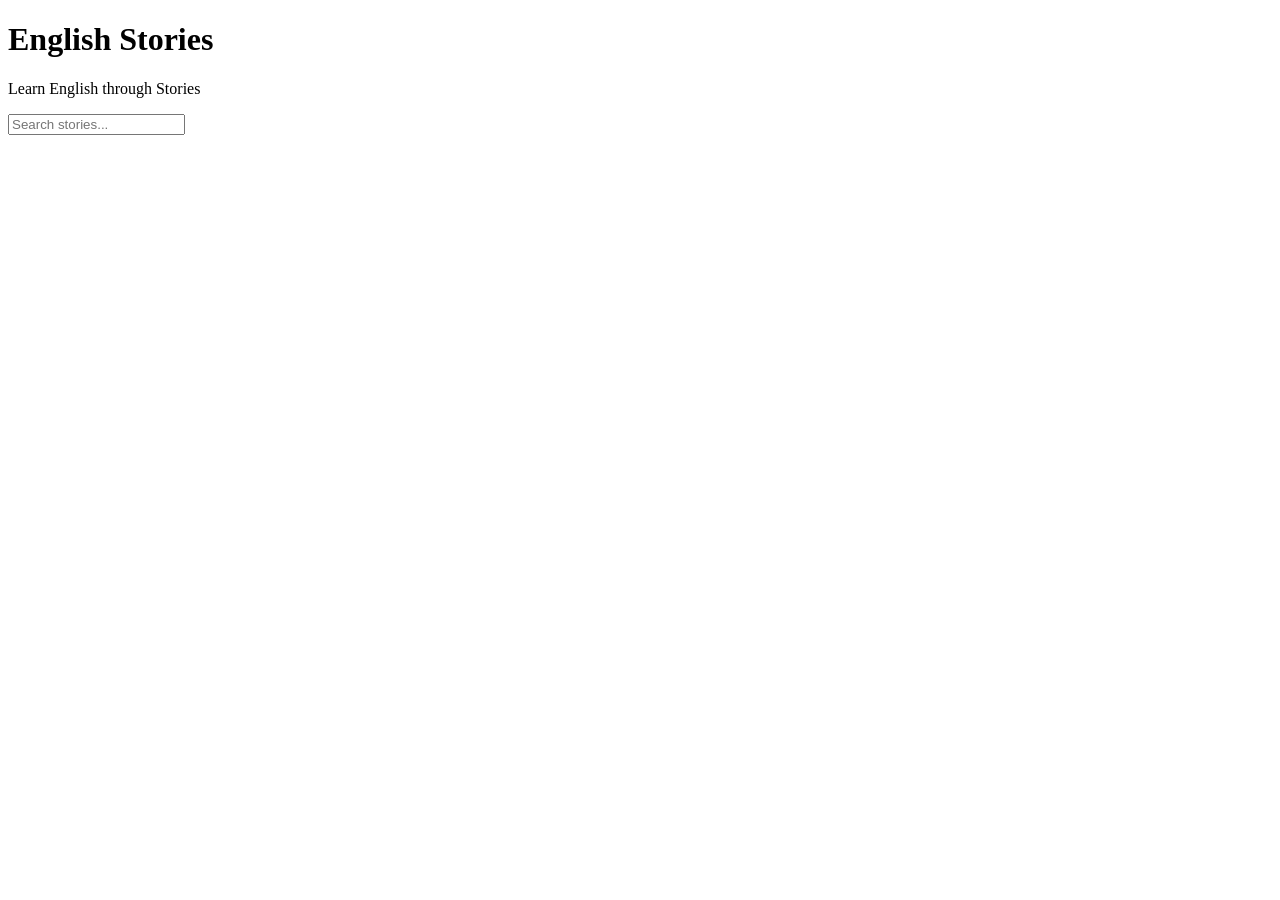
==== index.html @ 05d340ae "Add initial HTML structure for English Stories" ====
<!DOCTYPE html>
<html lang="en">
<head>
<meta charset="UTF-8">
<meta name="viewport" content="width=device-width, initial-scale=1.0">

<title>English Stories</title>
<link rel="stylesheet" href="style.css">
</head>

<body>

<header>
<h1>English Stories</h1>
<p>Learn English through Stories</p>
</header>

<section class="search-box">
<input type="text" id="searchInput" placeholder="Search stories...">
</section>

<div id="storyContainer"></div>

<script src="main.js"></script>
</body>
</html>
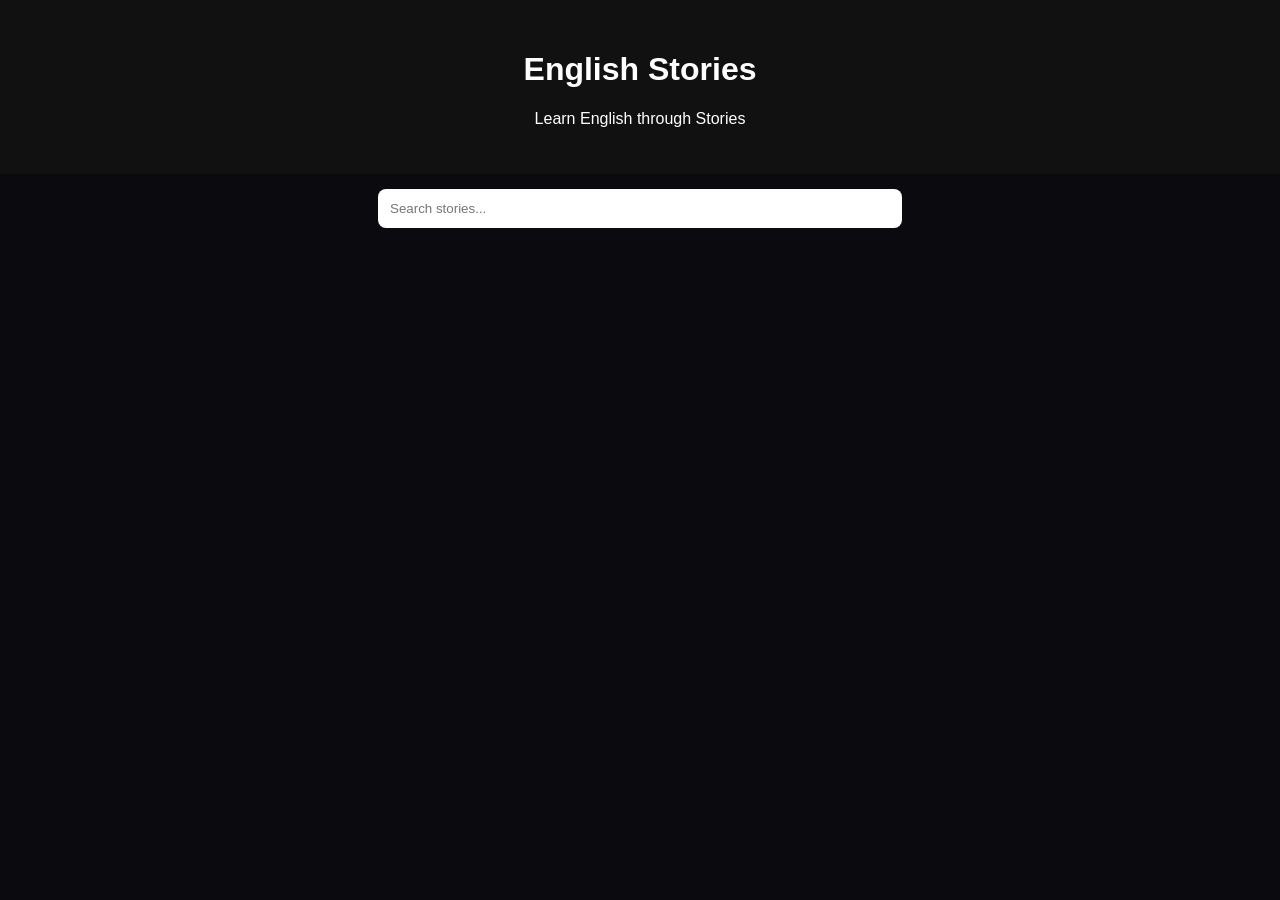
==== commit 48da503f: "Update index.html" ====
--- a/index.html
+++ b/index.html
@@ -22,5 +22,6 @@
 <div id="storyContainer"></div>
 
 <script src="main.js"></script>
+
 </body>
 </html>
--- a/style.css
+++ b/style.css
@@ -0,0 +1,84 @@
+body{
+margin:0;
+font-family:Arial;
+background:#0b0b0f;
+color:white;
+}
+
+header{
+text-align:center;
+padding:30px;
+background:#111;
+}
+
+.search-box{
+text-align:center;
+padding:15px;
+}
+
+#searchInput{
+width:90%;
+max-width:500px;
+padding:12px;
+border-radius:8px;
+border:none;
+}
+
+#storyContainer{
+display:grid;
+grid-template-columns:repeat(auto-fit,minmax(250px,1fr));
+gap:15px;
+padding:20px;
+}
+
+.card{
+background:#1a1a22;
+padding:15px;
+border-radius:12px;
+transition:0.3s;
+}
+
+.card:hover{
+transform:scale(1.03);
+}
+
+.card a{
+display:block;
+margin-top:10px;
+color:#00bcd4;
+text-decoration:none;
+}
+
+.storyBox{
+padding:20px;
+line-height:1.8;
+}
+
+.controls{
+text-align:center;
+padding:10px;
+}
+
+button{
+padding:10px 15px;
+margin:5px;
+border:none;
+border-radius:6px;
+cursor:pointer;
+background:#00bcd4;
+color:black;
+}
+.storyImg{
+width:100%;
+border-radius:10px;
+margin:10px 0;
+}
+
+.storyBox{
+padding:20px;
+line-height:1.8;
+}
+
+.storyBox p{
+margin-bottom:10px;
+}
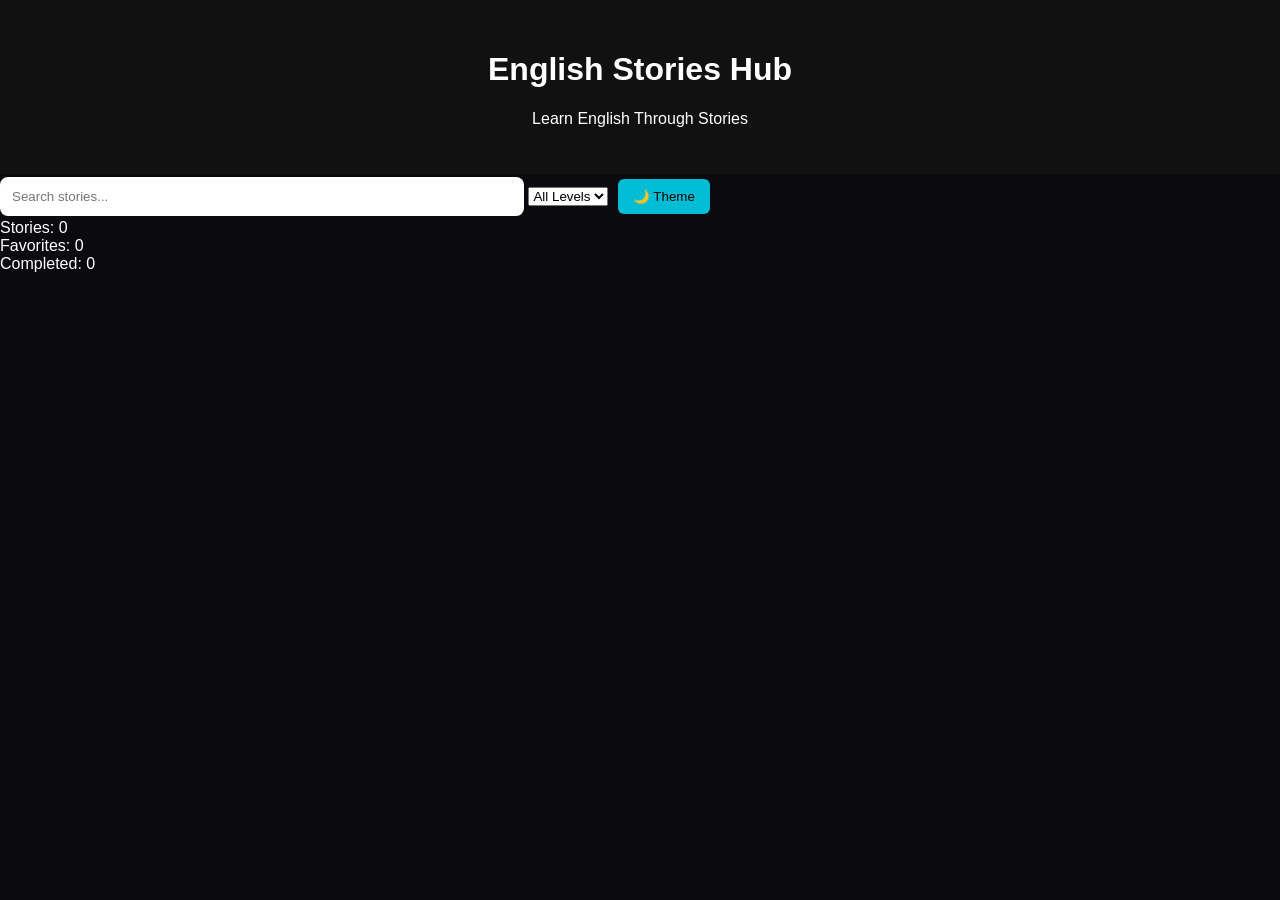
==== commit 59042872: "Update index.html" ====
--- a/index.html
+++ b/index.html
@@ -4,23 +4,94 @@
 <meta charset="UTF-8">
 <meta name="viewport" content="width=device-width, initial-scale=1.0">
 
-<title>English Stories</title>
+<title>English Stories Hub</title>
+
 <link rel="stylesheet" href="style.css">
 </head>
 
 <body>
 
-<header>
-<h1>English Stories</h1>
-<p>Learn English through Stories</p>
+<header class="hero">
+
+<h1>English Stories Hub</h1>
+
+<p>
+Learn English Through Stories
+</p>
+
 </header>
 
-<section class="search-box">
-<input type="text" id="searchInput" placeholder="Search stories...">
+<section class="topBar">
+
+<input
+type="text"
+id="searchInput"
+placeholder="Search stories...">
+
+<select id="levelFilter">
+
+<option value="All">
+All Levels
+</option>
+
+<option value="A1">
+A1
+</option>
+
+<option value="A2">
+A2
+</option>
+
+<option value="B1">
+B1
+</option>
+
+<option value="B2">
+B2
+</option>
+
+<option value="C1">
+C1
+</option>
+
+</select>
+
+<button onclick="toggleTheme()">
+🌙 Theme
+</button>
+
 </section>
+
+<section class="statsBox">
+
+<div>
+Stories:
+<span id="storyCount">
+0
+</span>
+</div>
+
+<div>
+Favorites:
+<span id="favoriteCount">
+0
+</span>
+</div>
+
+<div>
+Completed:
+<span id="completedCount">
+0
+</span>
+</div>
+
+</section>
+
+<section id="continueReading"></section>
 
 <div id="storyContainer"></div>
 
+<script src="data.js"></script>
 <script src="main.js"></script>
 
 </body>
--- a/style.css
+++ b/style.css
@@ -82,3 +82,57 @@
 .storyBox p{
 margin-bottom:10px;
 }
+.card img{
+height:180px;
+object-fit:cover;
+}
+.thumb{
+width:100%;
+height:180px;
+object-fit:cover;
+border-radius:10px;
+margin-bottom:10px;
+}
+
+.card{
+background:#1a1a22;
+padding:15px;
+border-radius:12px;
+margin-bottom:15px;
+}
+.adminBox{
+max-width:900px;
+margin:auto;
+padding:20px;
+}
+
+.adminBox input,
+.adminBox select,
+.adminBox textarea{
+
+width:100%;
+
+margin:10px 0;
+
+padding:10px;
+
+border:none;
+
+border-radius:8px;
+}
+
+.adminBox textarea{
+
+height:180px;
+}
+
+.pageBox{
+
+background:#1a1a22;
+
+padding:15px;
+
+margin-top:15px;
+
+border-radius:12px;
+}
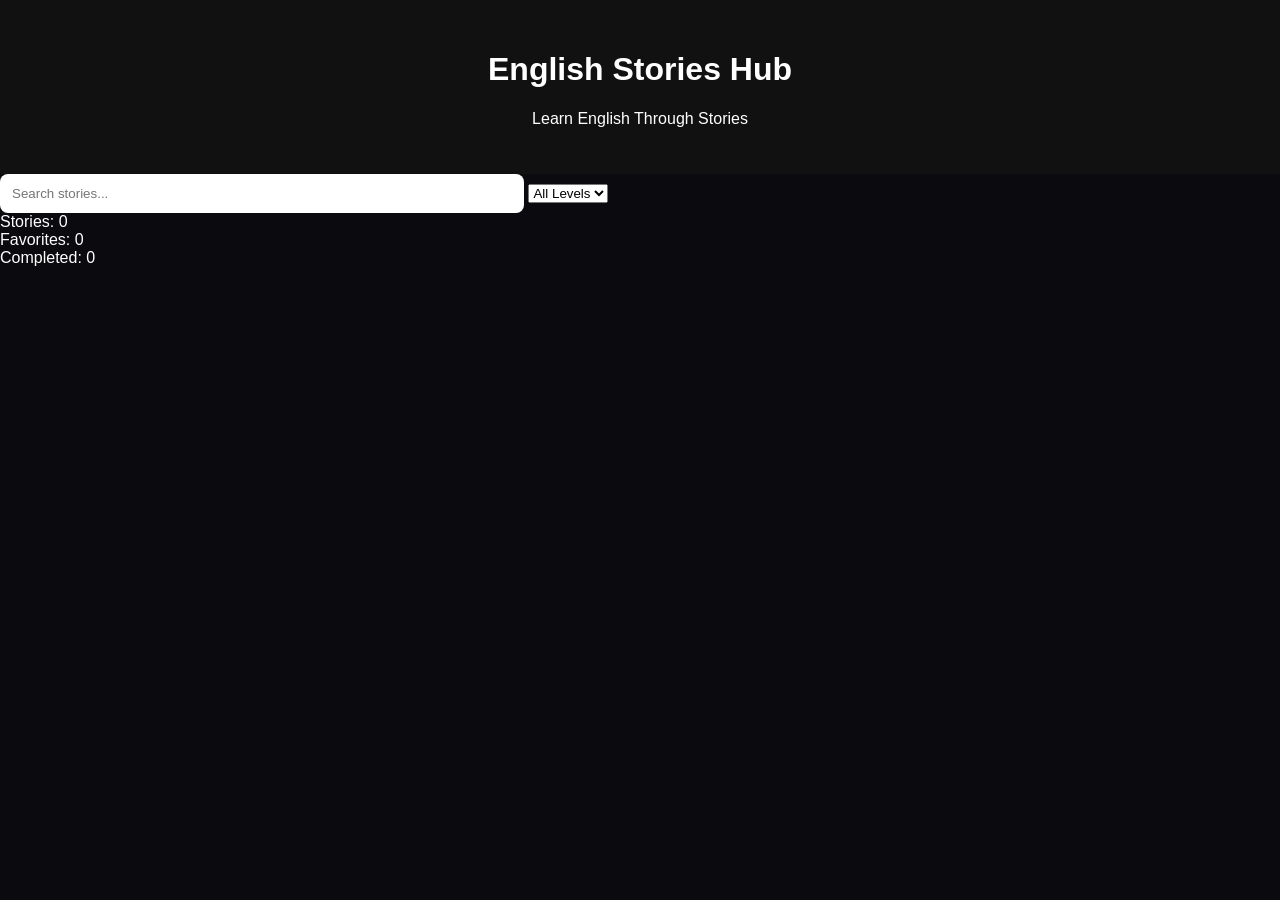
==== commit e8e8d33b: "Update index.html" ====
--- a/index.html
+++ b/index.html
@@ -12,15 +12,11 @@
 <body>
 
 <header class="hero">
-
 <h1>English Stories Hub</h1>
-
-<p>
-Learn English Through Stories
-</p>
-
+<p>Learn English Through Stories</p>
 </header>
 
+<!-- TOP BAR -->
 <section class="topBar">
 
 <input
@@ -29,66 +25,27 @@
 placeholder="Search stories...">
 
 <select id="levelFilter">
-
-<option value="All">
-All Levels
-</option>
-
-<option value="A1">
-A1
-</option>
-
-<option value="A2">
-A2
-</option>
-
-<option value="B1">
-B1
-</option>
-
-<option value="B2">
-B2
-</option>
-
-<option value="C1">
-C1
-</option>
-
+<option value="All">All Levels</option>
+<option value="A1">A1</option>
+<option value="A2">A2</option>
+<option value="B1">B1</option>
+<option value="B2">B2</option>
+<option value="C1">C1</option>
 </select>
-
-<button onclick="toggleTheme()">
-🌙 Theme
-</button>
 
 </section>
 
+<!-- STATS -->
 <section class="statsBox">
-
-<div>
-Stories:
-<span id="storyCount">
-0
-</span>
-</div>
-
-<div>
-Favorites:
-<span id="favoriteCount">
-0
-</span>
-</div>
-
-<div>
-Completed:
-<span id="completedCount">
-0
-</span>
-</div>
-
+<div>Stories: <span id="storyCount">0</span></div>
+<div>Favorites: <span id="favoriteCount">0</span></div>
+<div>Completed: <span id="completedCount">0</span></div>
 </section>
 
+<!-- CONTINUE -->
 <section id="continueReading"></section>
 
+<!-- STORIES -->
 <div id="storyContainer"></div>
 
 <script src="data.js"></script>
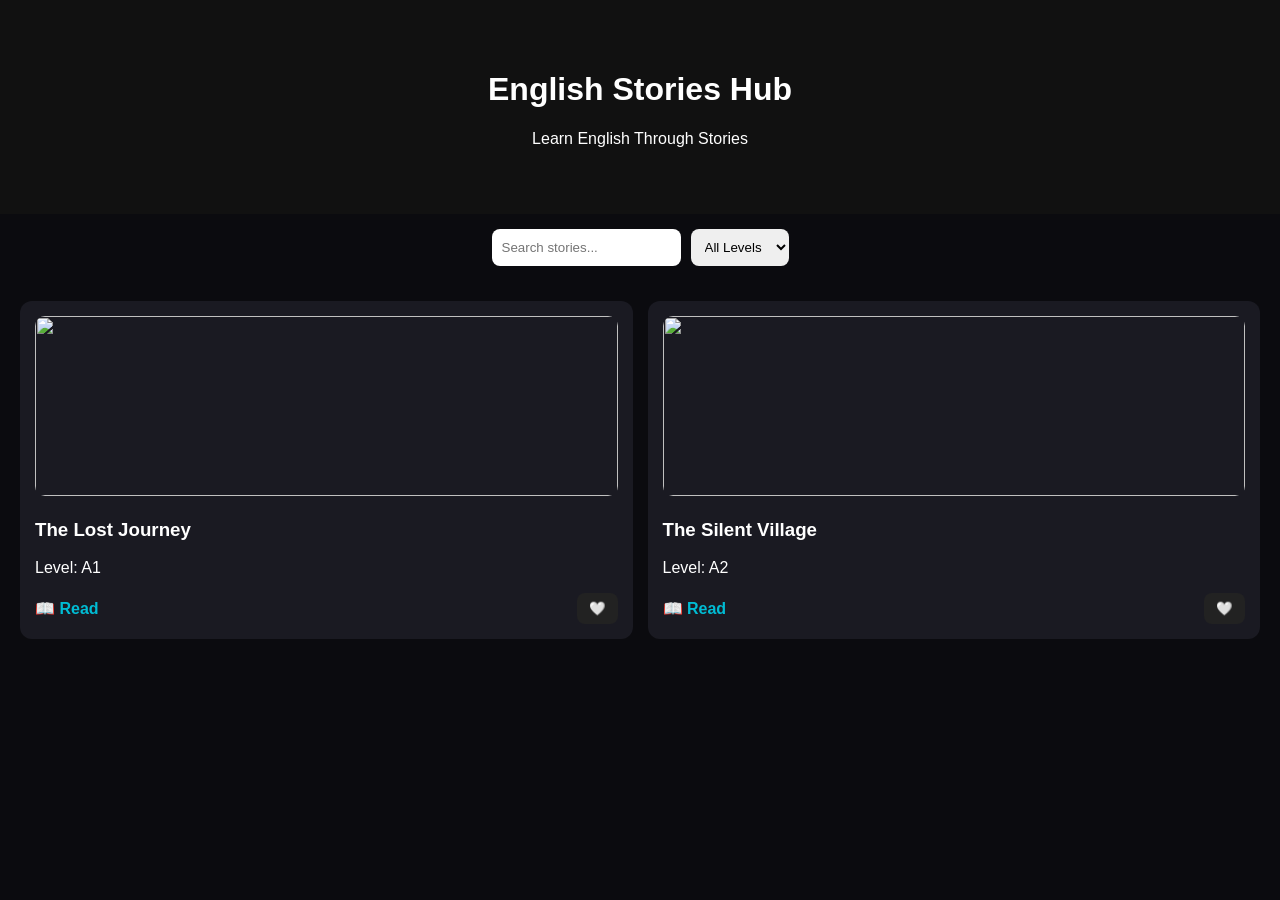
==== commit cbb83bcc: "Update index.html" ====
--- a/index.html
+++ b/index.html
@@ -16,13 +16,9 @@
 <p>Learn English Through Stories</p>
 </header>
 
-<!-- TOP BAR -->
 <section class="topBar">
 
-<input
-type="text"
-id="searchInput"
-placeholder="Search stories...">
+<input type="text" id="searchInput" placeholder="Search stories...">
 
 <select id="levelFilter">
 <option value="All">All Levels</option>
@@ -35,20 +31,8 @@
 
 </section>
 
-<!-- STATS -->
-<section class="statsBox">
-<div>Stories: <span id="storyCount">0</span></div>
-<div>Favorites: <span id="favoriteCount">0</span></div>
-<div>Completed: <span id="completedCount">0</span></div>
-</section>
+<section id="storyContainer"></section>
 
-<!-- CONTINUE -->
-<section id="continueReading"></section>
-
-<!-- STORIES -->
-<div id="storyContainer"></div>
-
-<script src="data.js"></script>
 <script src="main.js"></script>
 
 </body>
--- a/style.css
+++ b/style.css
@@ -5,23 +5,34 @@
 color:white;
 }
 
-header{
+.hero{
 text-align:center;
-padding:30px;
+padding:50px;
 background:#111;
 }
 
-.search-box{
-text-align:center;
+.topBar{
+display:flex;
+gap:10px;
+justify-content:center;
 padding:15px;
+flex-wrap:wrap;
 }
 
-#searchInput{
-width:90%;
-max-width:500px;
-padding:12px;
+.topBar input,
+.topBar select{
+padding:10px;
 border-radius:8px;
 border:none;
+}
+
+.statsBox{
+display:flex;
+justify-content:center;
+gap:20px;
+padding:10px;
+background:#151515;
+font-weight:bold;
 }
 
 #storyContainer{
@@ -42,97 +53,73 @@
 transform:scale(1.03);
 }
 
-.card a{
-display:block;
-margin-top:10px;
-color:#00bcd4;
-text-decoration:none;
-}
-
-.storyBox{
-padding:20px;
-line-height:1.8;
-}
-
-.controls{
-text-align:center;
-padding:10px;
-}
-
-button{
-padding:10px 15px;
-margin:5px;
-border:none;
-border-radius:6px;
-cursor:pointer;
-background:#00bcd4;
-color:black;
-}
-.storyImg{
-width:100%;
-border-radius:10px;
-margin:10px 0;
-}
-
-.storyBox{
-padding:20px;
-line-height:1.8;
-}
-
-.storyBox p{
-margin-bottom:10px;
-}
-.card img{
-height:180px;
-object-fit:cover;
-}
 .thumb{
 width:100%;
 height:180px;
 object-fit:cover;
 border-radius:10px;
-margin-bottom:10px;
 }
 
-.card{
-background:#1a1a22;
-padding:15px;
-border-radius:12px;
-margin-bottom:15px;
+.actions{
+display:flex;
+justify-content:space-between;
+align-items:center;
+margin-top:10px;
 }
-.adminBox{
-max-width:900px;
-margin:auto;
+
+.actions a{
+color:#00bcd4;
+text-decoration:none;
+font-weight:bold;
+}
+
+.actions button{
+background:#222;
+color:white;
+border:none;
+padding:8px 12px;
+border-radius:8px;
+cursor:pointer;
+}
+
+.continueBox{
+text-align:center;
 padding:20px;
 }
 
-.adminBox input,
-.adminBox select,
-.adminBox textarea{
-
-width:100%;
-
-margin:10px 0;
-
-padding:10px;
-
-border:none;
-
-border-radius:8px;
+.continueThumb{
+width:250px;
+border-radius:12px;
+margin-top:10px;
+}
+.storyBox{
+padding:20px;
+line-height:1.8;
+text-align:center;
 }
 
-.adminBox textarea{
-
-height:180px;
+.eng{
+font-size:22px;
+font-weight:bold;
+margin-bottom:15px;
 }
 
-.pageBox{
+.ar{
+font-size:18px;
+color:#aaa;
+}
 
-background:#1a1a22;
+.navButtons{
+display:flex;
+justify-content:center;
+gap:10px;
+padding:20px;
+}
 
-padding:15px;
-
-margin-top:15px;
-
-border-radius:12px;
+.navButtons button{
+padding:10px 15px;
+border:none;
+border-radius:8px;
+background:#00bcd4;
+cursor:pointer;
 }
